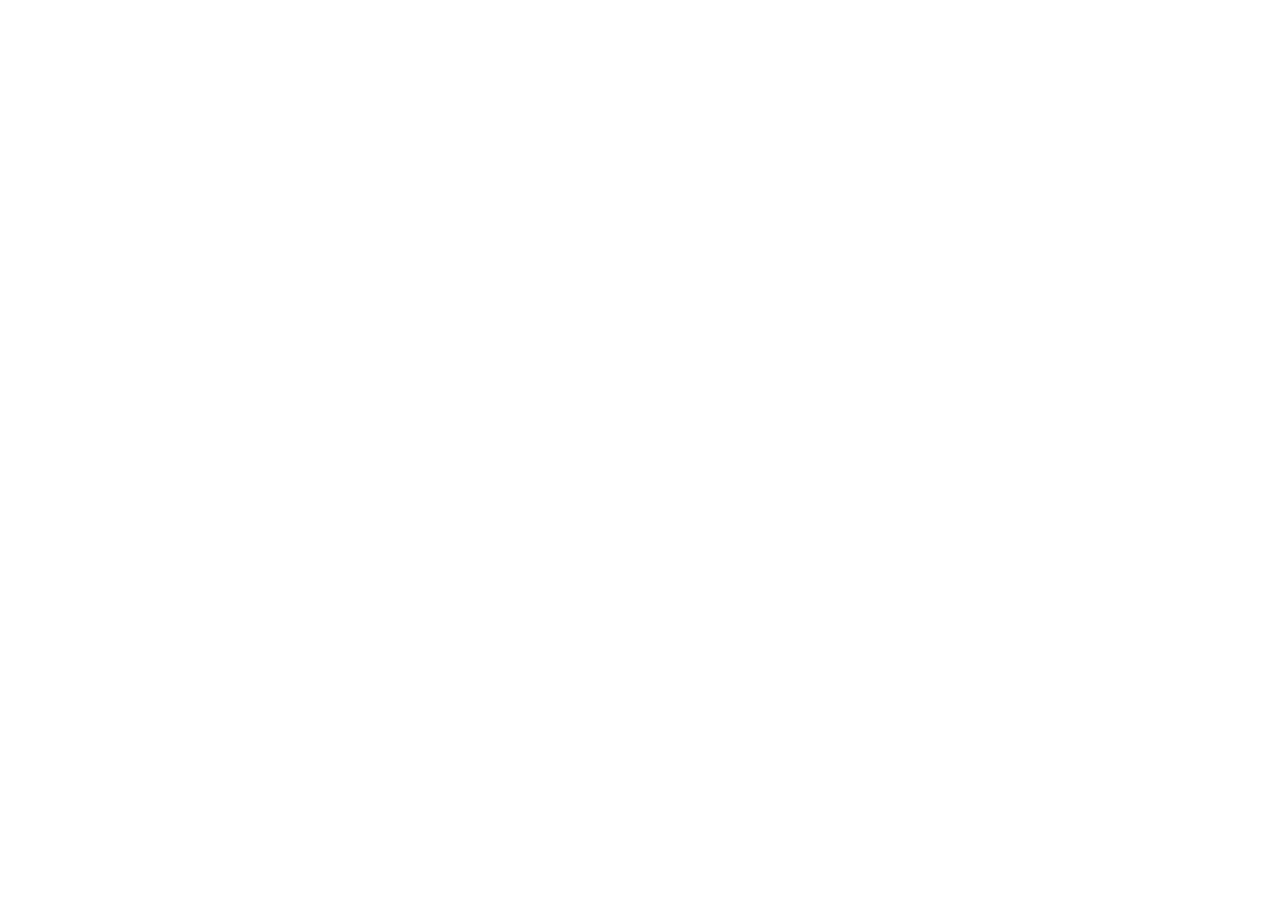
==== index.html @ 1d6288e1 "Initial commit" ====
<!DOCTYPE html>
<html lang="en">
<head>
    <meta charset="UTF-8">
    <meta name="viewport" content="width=device-width, initial-scale=1.0">
    <title>Car Shop</title>
</head>
<body>
    
</body>
</html>
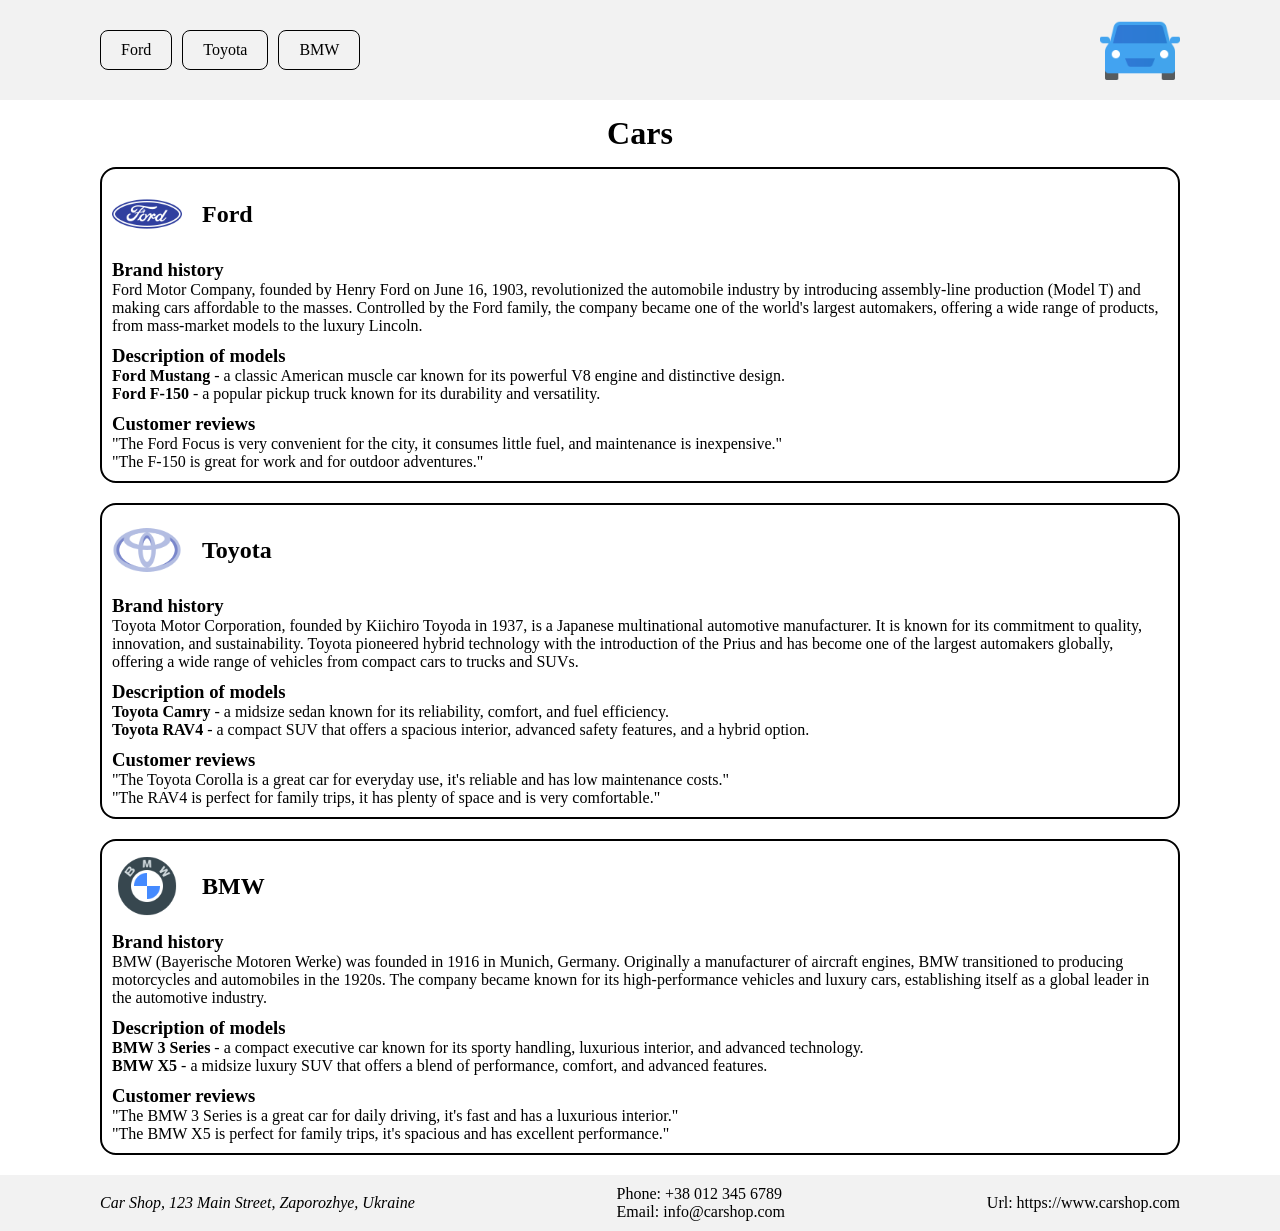
==== commit 2193b631: "Update index.html with basic styles and images" ====
--- a/index.html
+++ b/index.html
@@ -4,8 +4,130 @@
     <meta charset="UTF-8">
     <meta name="viewport" content="width=device-width, initial-scale=1.0">
     <title>Car Shop</title>
+    <link rel="stylesheet" href="/css/style.css">
+    <link rel="shortcut icon" href="assets/icons/icons8-car-16.png" type="image/x-icon">
 </head>
 <body>
-    
+    <header>
+        <nav>
+            <ul>
+                <li>
+                    <a href="#ford">Ford</a>
+                </li>
+                <li>
+                    <a href="#toyota">Toyota</a>
+                </li>
+                <li>
+                    <a href="#bmw">BMW</a>
+                </li>
+            </ul>
+        </nav>
+        <img src="/assets/images/icons8-car-96.png" alt="shopLogo">
+    </header>
+    <main>
+        <h1>Cars</h1>
+        <article id="ford">
+            <div class="logo-title">
+                <img src="/assets/images/icons8-ford-96.png" alt="imgFord">
+                <h2>Ford</h2>
+            </div>
+            <section>
+                <h3>Brand history</h3>
+                <p>
+                    Ford Motor Company, founded by Henry Ford on June 16, 1903, revolutionized the automobile industry by introducing assembly-line production (Model T) and making cars affordable to the masses. Controlled by the Ford family, the company became one of the world's largest automakers, offering a wide range of products, from mass-market models to the luxury Lincoln.
+                </p>
+            </section>
+            <section>
+                <h3>Description of models</h3>
+                <p>
+                    <strong>Ford Mustang</strong> - a classic American muscle car known for its powerful V8 engine and distinctive design.
+                </p>
+                <p>
+                    <strong>Ford F-150</strong> - a popular pickup truck known for its durability and versatility.
+                </p>
+            </section>
+            <section>
+                <h3>Customer reviews</h3>
+                <p>
+                    "The Ford Focus is very convenient for the city, it consumes little fuel, and maintenance is inexpensive."
+                </p>
+                <p>
+                    "The F-150 is great for work and for outdoor adventures."
+                </p>
+            </section>
+        </article>
+        <article id="toyota">
+            <div class="logo-title">
+                <img src="/assets/images/icons8-toyota-96.png" alt="imgToyota">
+                <h2>Toyota</h2>
+            </div>
+            <section>
+                <h3>Brand history</h3>
+                <p>
+                    Toyota Motor Corporation, founded by Kiichiro Toyoda in 1937, is a Japanese multinational automotive manufacturer. It is known for its commitment to quality, innovation, and sustainability. Toyota pioneered hybrid technology with the introduction of the Prius and has become one of the largest automakers globally, offering a wide range of vehicles from compact cars to trucks and SUVs.
+                </p>
+            </section>
+            <section>
+                <h3>Description of models</h3>
+                <p>
+                    <strong>Toyota Camry</strong> - a midsize sedan known for its reliability, comfort, and fuel efficiency.
+                </p>
+                <p>
+                    <strong>Toyota RAV4</strong> - a compact SUV that offers a spacious interior, advanced safety features, and a hybrid option.
+                </p>
+            </section>
+            <section>
+                <h3>Customer reviews</h3>
+                <p>
+                    "The Toyota Corolla is a great car for everyday use, it's reliable and has low maintenance costs."
+                </p>
+                <p>
+                    "The RAV4 is perfect for family trips, it has plenty of space and is very comfortable."
+                </p>
+            </section>
+        </article>
+        <article id="bmw">
+            <div class="logo-title">
+                <img src="/assets/images/icons8-bmw-96.png" alt="imgBMW">
+                <h2>BMW</h2>
+            </div>
+            <section>
+                <h3>Brand history</h3>
+                <p>
+                    BMW (Bayerische Motoren Werke) was founded in 1916 in Munich, Germany. Originally a manufacturer of aircraft engines, BMW transitioned to producing motorcycles and automobiles in the 1920s. The company became known for its high-performance vehicles and luxury cars, establishing itself as a global leader in the automotive industry.
+                </p>
+            </section>
+            <section>
+                <h3>Description of models</h3>
+                <p>
+                    <strong>BMW 3 Series</strong> - a compact executive car known for its sporty handling, luxurious interior, and advanced technology.
+                </p>
+                <p>
+                    <strong>BMW X5</strong> - a midsize luxury SUV that offers a blend of performance, comfort, and advanced features.
+                </p>
+            </section>
+            <section>
+                <h3>Customer reviews</h3>
+                <p>
+                    "The BMW 3 Series is a great car for daily driving, it's fast and has a luxurious interior."
+                </p>
+                <p>
+                    "The BMW X5 is perfect for family trips, it's spacious and has excellent performance."
+                </p>
+            </section>
+        </article>
+    </main>
+    <footer>
+        <address>
+            Car Shop, 123 Main Street, Zaporozhye, Ukraine
+        </address>
+        <div>
+            <p>Phone: <a href="tel:+38012345678">+38 012 345 6789</a></p>
+            <p>Email: <a href="mailto:info@carshop.com">info@carshop.com</a></p>
+        </div>
+        <div>
+            <p>Url: https://www.carshop.com</p>
+        </div>
+    </footer>
 </body>
 </html>
--- a/css/style.css
+++ b/css/style.css
@@ -0,0 +1,73 @@
+* {
+    margin: 0;
+    padding: 0;
+    box-sizing: border-box;
+}
+
+a {
+    color: inherit;
+    text-decoration: none;
+}
+
+header {
+    display: flex;
+    align-items: center;
+    justify-content: space-between;
+    padding: 10px 100px;
+    background-color: rgb(242, 242, 242);
+}
+
+header nav ul {
+    display: flex;
+    flex-direction: row;
+    gap: 10px;
+    list-style-type: none;
+}
+
+header nav ul li {
+    padding: 10px 20px;
+    border: 1px solid black;
+    border-radius: 0.5rem;
+}
+
+header img {
+    width: 80px;
+}
+
+main {
+    padding: 0px 100px;
+    
+}
+
+main h1 {
+    text-align: center;
+    margin: 15px;
+}
+
+main article {
+    display: flex;
+    flex-direction: column;
+    gap: 10px;
+    margin-bottom: 20px;
+    padding: 10px;
+    border: 2px solid black;
+    border-radius: 1rem;
+}
+
+main article .logo-title {
+    display: flex;
+    align-items: center;
+    gap: 20px;
+}
+
+main article .logo-title img {
+    height: 70px;
+}
+
+footer {
+    display: flex;
+    align-items: center;
+    justify-content: space-between;
+    padding: 10px 100px;
+    background-color: rgb(242, 242, 242);
+}
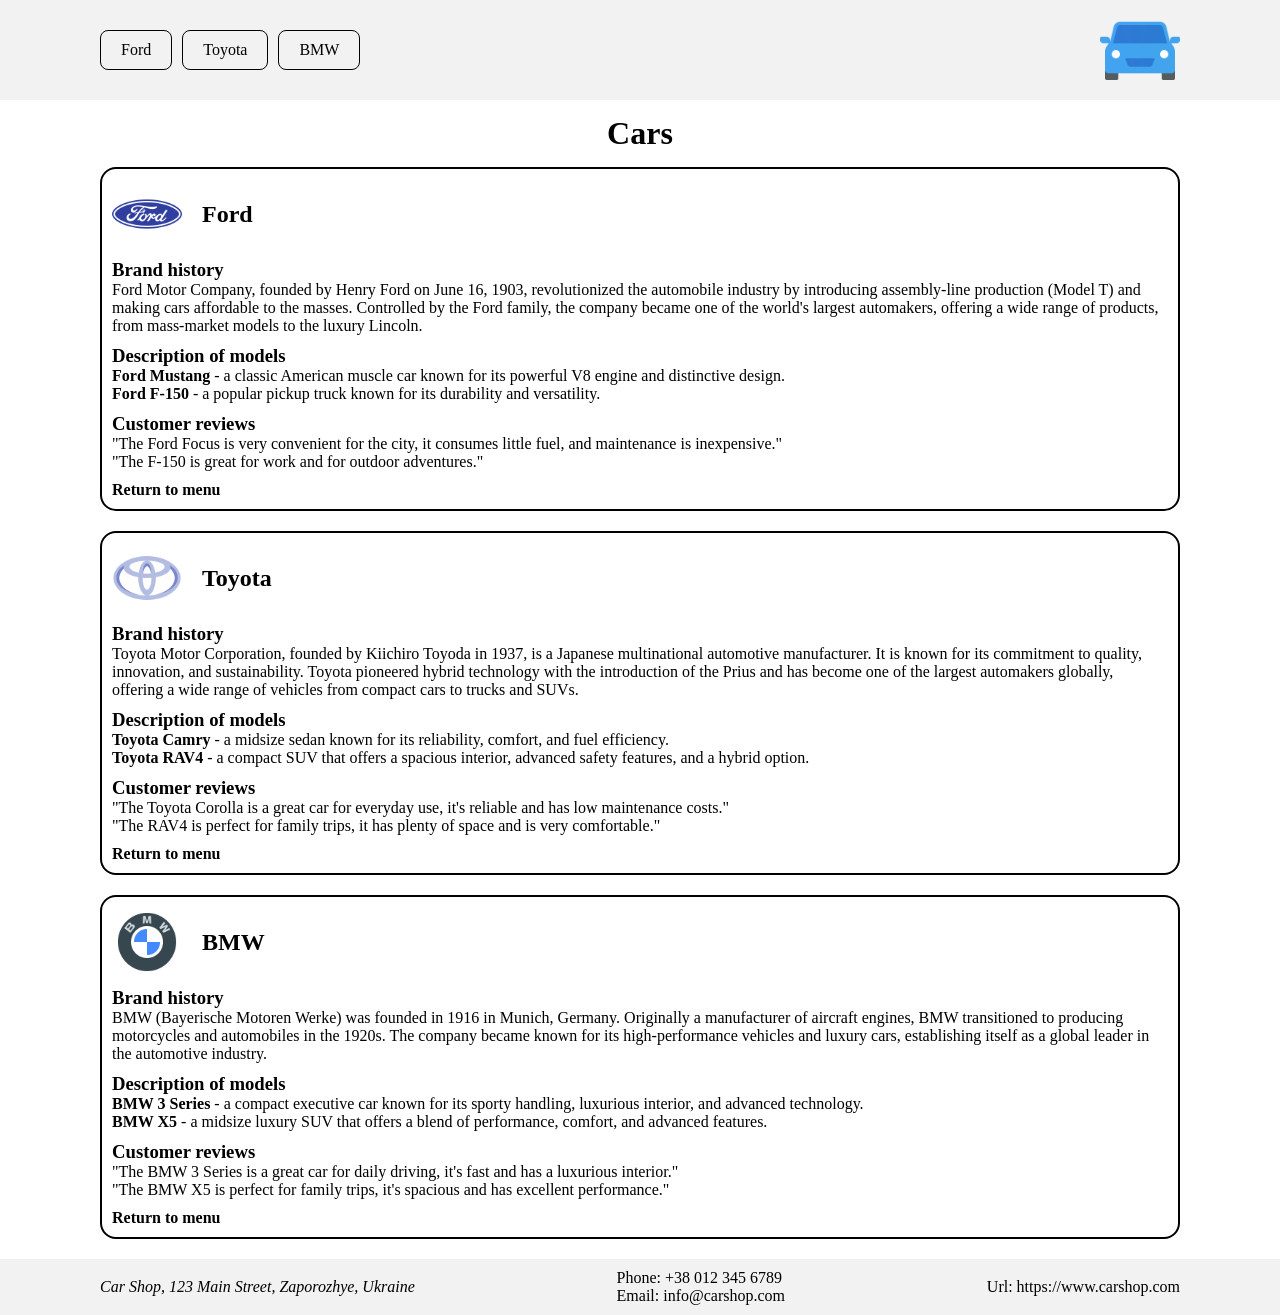
==== commit ffe32456: "Add a link to return to the menu" ====
--- a/index.html
+++ b/index.html
@@ -8,7 +8,7 @@
     <link rel="shortcut icon" href="assets/icons/icons8-car-16.png" type="image/x-icon">
 </head>
 <body>
-    <header>
+    <header id="top">
         <nav>
             <ul>
                 <li>
@@ -55,6 +55,9 @@
                     "The F-150 is great for work and for outdoor adventures."
                 </p>
             </section>
+            <nav>
+                <a href="#top"><b>Return to menu</b></a>
+            </nav>
         </article>
         <article id="toyota">
             <div class="logo-title">
@@ -85,6 +88,9 @@
                     "The RAV4 is perfect for family trips, it has plenty of space and is very comfortable."
                 </p>
             </section>
+            <nav>
+                <a href="#top"><b>Return to menu</b></a>
+            </nav>
         </article>
         <article id="bmw">
             <div class="logo-title">
@@ -115,6 +121,9 @@
                     "The BMW X5 is perfect for family trips, it's spacious and has excellent performance."
                 </p>
             </section>
+            <nav>
+                <a href="#top"><b>Return to menu</b></a>
+            </nav>
         </article>
     </main>
     <footer>
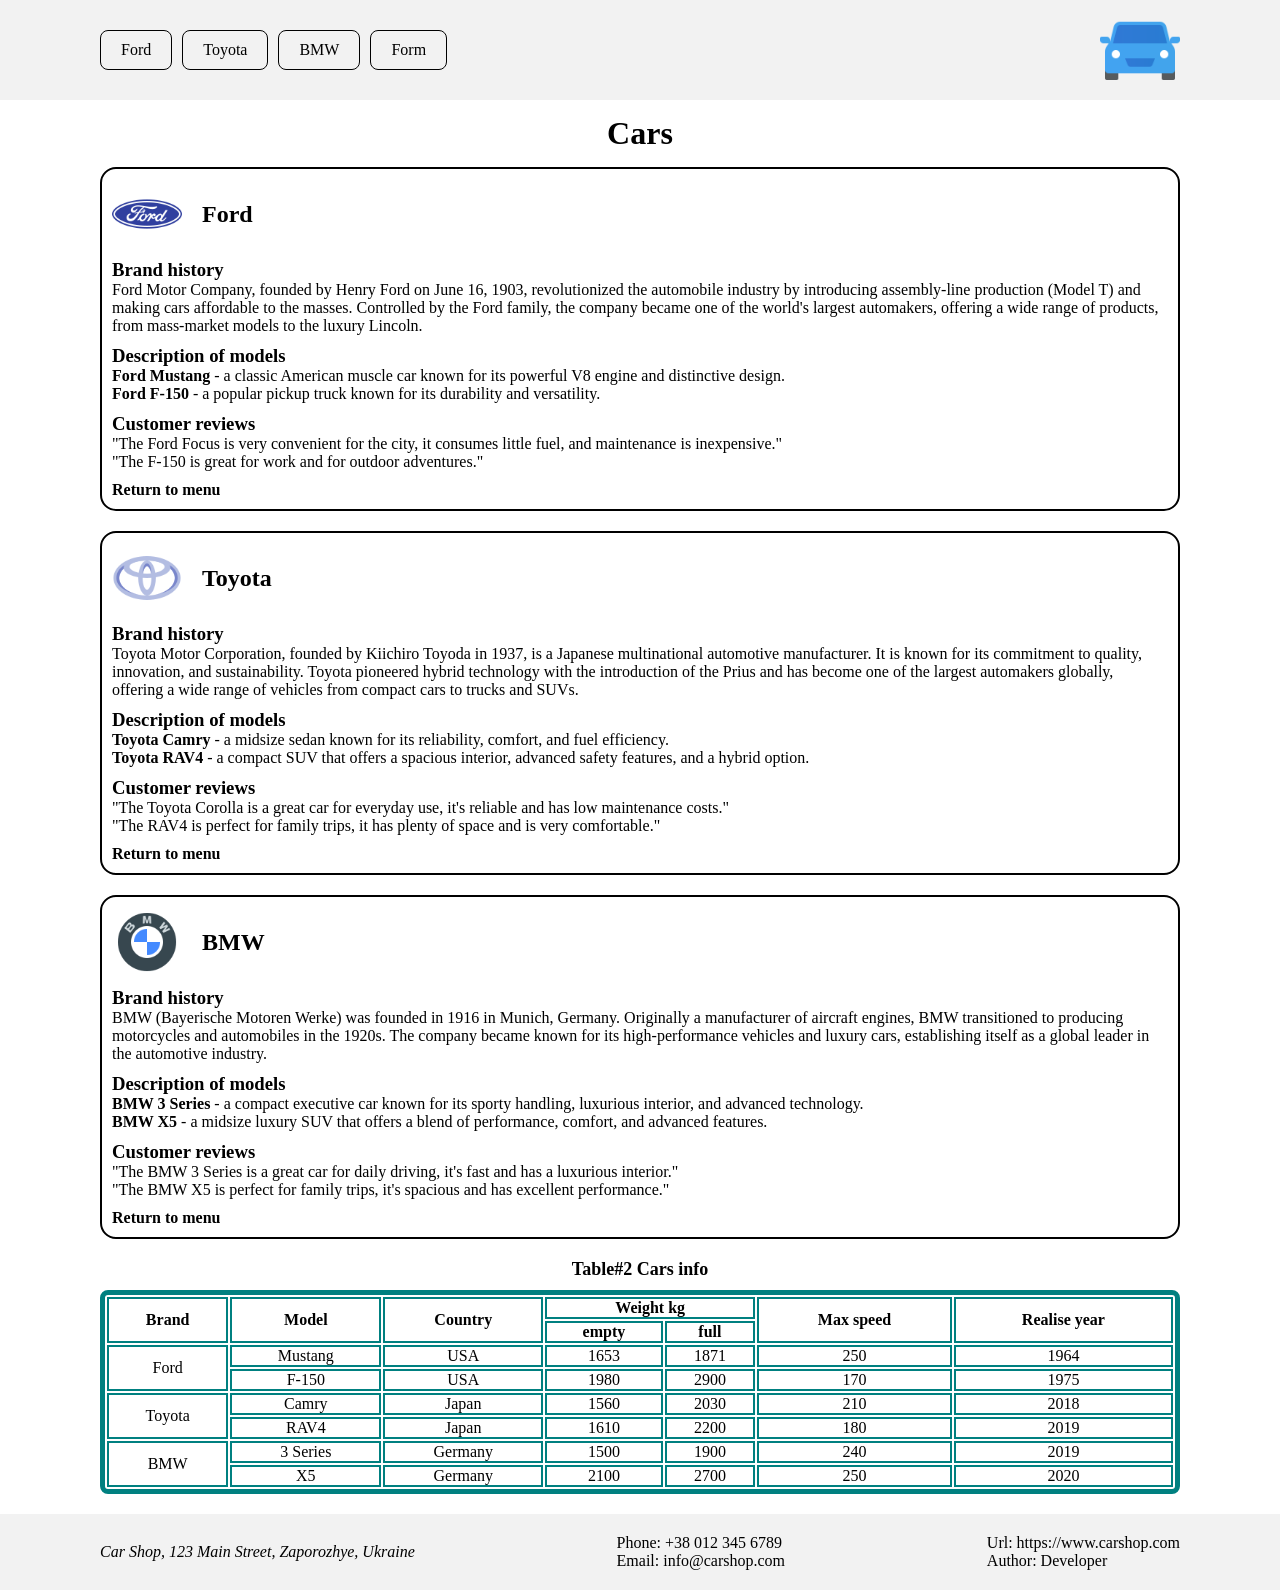
==== commit 569f7c2f: "Improve Car Shop" ====
--- a/index.html
+++ b/index.html
@@ -4,11 +4,11 @@
     <meta charset="UTF-8">
     <meta name="viewport" content="width=device-width, initial-scale=1.0">
     <title>Car Shop</title>
-    <link rel="stylesheet" href="/css/style.css">
-    <link rel="shortcut icon" href="assets/icons/icons8-car-16.png" type="image/x-icon">
+    <link rel="stylesheet" href="./assets/css/style.css">
+    <link rel="shortcut icon" href="./assets/icons/icons8-car-16.png" type="image/x-icon">
 </head>
 <body>
-    <header id="top">
+    <header>
         <nav>
             <ul>
                 <li>
@@ -20,15 +20,18 @@
                 <li>
                     <a href="#bmw">BMW</a>
                 </li>
+                <li>
+                    <a href="./assets/pages/form.html">Form</a>
+                </li>
             </ul>
         </nav>
-        <img src="/assets/images/icons8-car-96.png" alt="shopLogo">
+        <img src="./assets/images/icons8-car-96.png" alt="shopLogo">
     </header>
     <main>
         <h1>Cars</h1>
         <article id="ford">
             <div class="logo-title">
-                <img src="/assets/images/icons8-ford-96.png" alt="imgFord">
+                <img src="./assets/images/icons8-ford-96.png" alt="imgFord">
                 <h2>Ford</h2>
             </div>
             <section>
@@ -56,12 +59,12 @@
                 </p>
             </section>
             <nav>
-                <a href="#top"><b>Return to menu</b></a>
+                <a href="#"><b>Return to menu</b></a>
             </nav>
         </article>
         <article id="toyota">
             <div class="logo-title">
-                <img src="/assets/images/icons8-toyota-96.png" alt="imgToyota">
+                <img src="./assets/images/icons8-toyota-96.png" alt="imgToyota">
                 <h2>Toyota</h2>
             </div>
             <section>
@@ -89,12 +92,12 @@
                 </p>
             </section>
             <nav>
-                <a href="#top"><b>Return to menu</b></a>
+                <a href="#"><b>Return to menu</b></a>
             </nav>
         </article>
         <article id="bmw">
             <div class="logo-title">
-                <img src="/assets/images/icons8-bmw-96.png" alt="imgBMW">
+                <img src="./assets/images/icons8-bmw-96.png" alt="imgBMW">
                 <h2>BMW</h2>
             </div>
             <section>
@@ -122,9 +125,79 @@
                 </p>
             </section>
             <nav>
-                <a href="#top"><b>Return to menu</b></a>
+                <a href="#"><b>Return to menu</b></a>
             </nav>
         </article>
+        <table>
+            <caption>Table#2 Cars info</caption>
+            <thead>
+                <tr>
+                    <th scope="col" rowspan="2">Brand</th>
+                    <th scope="col" rowspan="2">Model</th>
+                    <th scope="col" rowspan="2">Country</th>
+                    <th scope="col" colspan="2">Weight kg</th>
+                    <th scope="col" rowspan="2">Max speed</th>
+                    <th scope="col" rowspan="2">Realise year</th>
+                </tr>
+                <tr>
+                    <th scope="col">empty</th>
+                    <th scope="col">full</th>
+                </tr>
+            </thead>
+            <tbody>
+                <tr>
+                    <td rowspan="2">Ford</td>
+                    <td>Mustang</td>
+                    <td>USA</td>
+                    <td>1653</td>
+                    <td>1871</td>
+                    <td>250</td>
+                    <td>1964</td>
+                </tr>
+                <tr>
+                    <td>F-150</td>
+                    <td>USA</td>
+                    <td>1980</td>
+                    <td>2900</td>
+                    <td>170</td>
+                    <td>1975</td>
+                </tr>
+                <tr>
+                    <td rowspan="2">Toyota</td>
+                    <td>Camry</td>
+                    <td>Japan</td>
+                    <td>1560</td>
+                    <td>2030</td>
+                    <td>210</td>
+                    <td>2018</td>
+                </tr>
+                <tr>
+                    <td>RAV4</td>
+                    <td>Japan</td>
+                    <td>1610</td>
+                    <td>2200</td>
+                    <td>180</td>
+                    <td>2019</td>
+                </tr>
+                <tr>
+                    <td rowspan="2">BMW</td>
+                    <td>3 Series</td>
+                    <td>Germany</td>
+                    <td>1500</td>
+                    <td>1900</td>
+                    <td>240</td>
+                    <td>2019</td>
+                </tr>
+                <tr>
+                    <td>X5</td>
+                    <td>Germany</td>
+                    <td>2100</td>
+                    <td>2700</td>
+                    <td>250</td>
+                    <td>2020</td>
+                </tr>
+            </tbody>
+        </table>
     </main>
     <footer>
         <address>
@@ -136,6 +209,7 @@
         </div>
         <div>
             <p>Url: https://www.carshop.com</p>
+            <p>Author: Developer</p>
         </div>
     </footer>
 </body>
--- a/assets/css/style.css
+++ b/assets/css/style.css
@@ -0,0 +1,103 @@
+* {
+    margin: 0;
+    padding: 0;
+    box-sizing: border-box;
+}
+
+html {
+    scroll-behavior: smooth;
+}
+
+a {
+    color: inherit;
+    text-decoration: none;
+}
+
+header {
+    display: flex;
+    align-items: center;
+    justify-content: space-between;
+    padding: 10px 100px;
+    background-color: rgb(242, 242, 242);
+}
+
+header nav ul {
+    display: flex;
+    flex-direction: row;
+    gap: 10px;
+    list-style-type: none;
+}
+
+header nav ul li {
+    padding: 10px 20px;
+    border: 1px solid black;
+    border-radius: 0.5rem;
+}
+
+header img {
+    width: 80px;
+}
+
+main {
+    padding: 0px 100px;
+    
+}
+
+main h1 {
+    text-align: center;
+    margin: 15px;
+}
+
+main article {
+    display: flex;
+    flex-direction: column;
+    gap: 10px;
+    margin-bottom: 20px;
+    padding: 10px;
+    border: 2px solid black;
+    border-radius: 1rem;
+}
+
+main article .logo-title {
+    display: flex;
+    align-items: center;
+    gap: 20px;
+}
+
+main article .logo-title img {
+    height: 70px;
+}
+
+table {
+    width: 100%;
+    margin: 0 auto;
+    margin-bottom: 20px;
+}
+
+caption {
+    font-size: 18px;
+    font-weight: bold;
+    margin-bottom: 10px;
+}
+
+table, thead, tbody {
+    border: 5px solid teal;
+    border-collapse: separate;
+    border-radius: 0.5rem;
+}
+
+tr, th, td {
+    border: 2px solid teal;
+}
+
+th, td {
+    text-align: center;
+}
+
+footer {
+    display: flex;
+    align-items: center;
+    justify-content: space-between;
+    padding: 20px 100px;
+    background-color: rgb(242, 242, 242);
+}
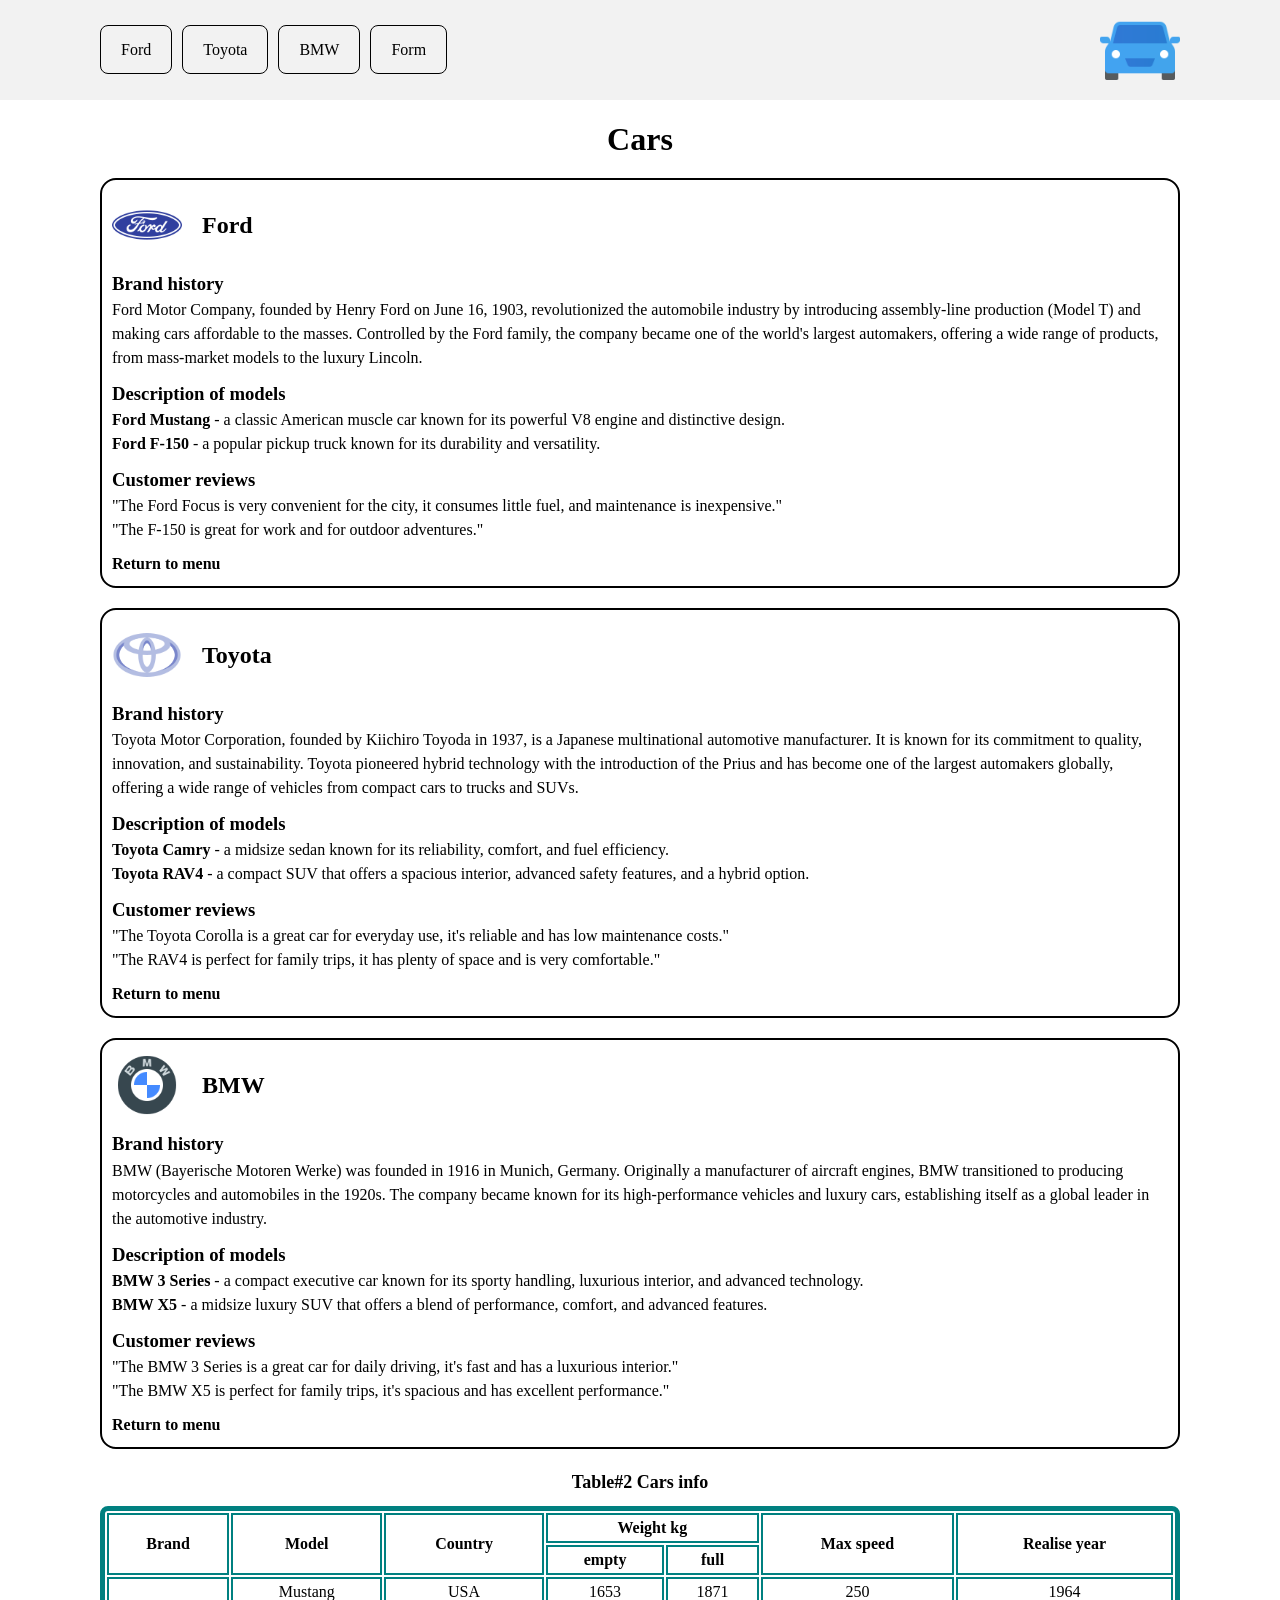
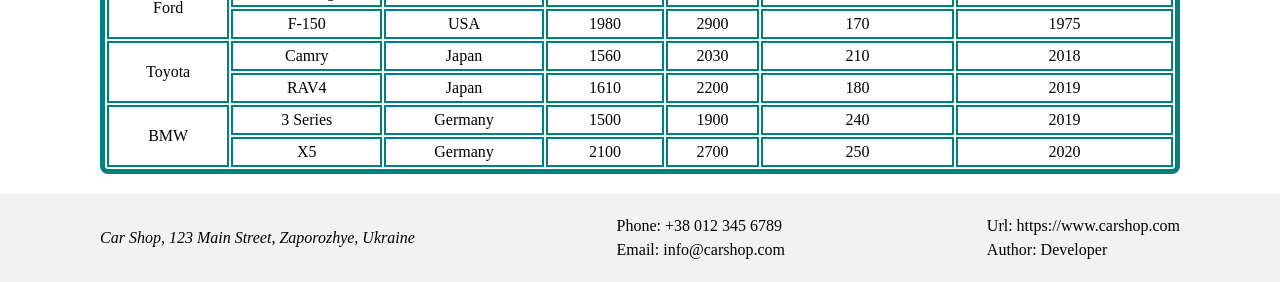
==== commit 8dc420b6: "Fix thead scope" ====
--- a/index.html
+++ b/index.html
@@ -135,7 +135,7 @@
                     <th scope="col" rowspan="2">Brand</th>
                     <th scope="col" rowspan="2">Model</th>
                     <th scope="col" rowspan="2">Country</th>
-                    <th scope="col" colspan="2">Weight kg</th>
+                    <th scope="colgroup" colspan="2">Weight kg</th>
                     <th scope="col" rowspan="2">Max speed</th>
                     <th scope="col" rowspan="2">Realise year</th>
                 </tr>
--- a/assets/css/style.css
+++ b/assets/css/style.css
@@ -1,12 +1,5 @@
-* {
-    margin: 0;
-    padding: 0;
-    box-sizing: border-box;
-}
-
-html {
-    scroll-behavior: smooth;
-}
+@import './reset.css';
+@import "./fonts.css";
 
 a {
     color: inherit;
@@ -28,8 +21,8 @@
     list-style-type: none;
 }
 
-header nav ul li {
-    padding: 10px 20px;
+header nav ul li a {
+    padding: 15px 20px;
     border: 1px solid black;
     border-radius: 0.5rem;
 }
